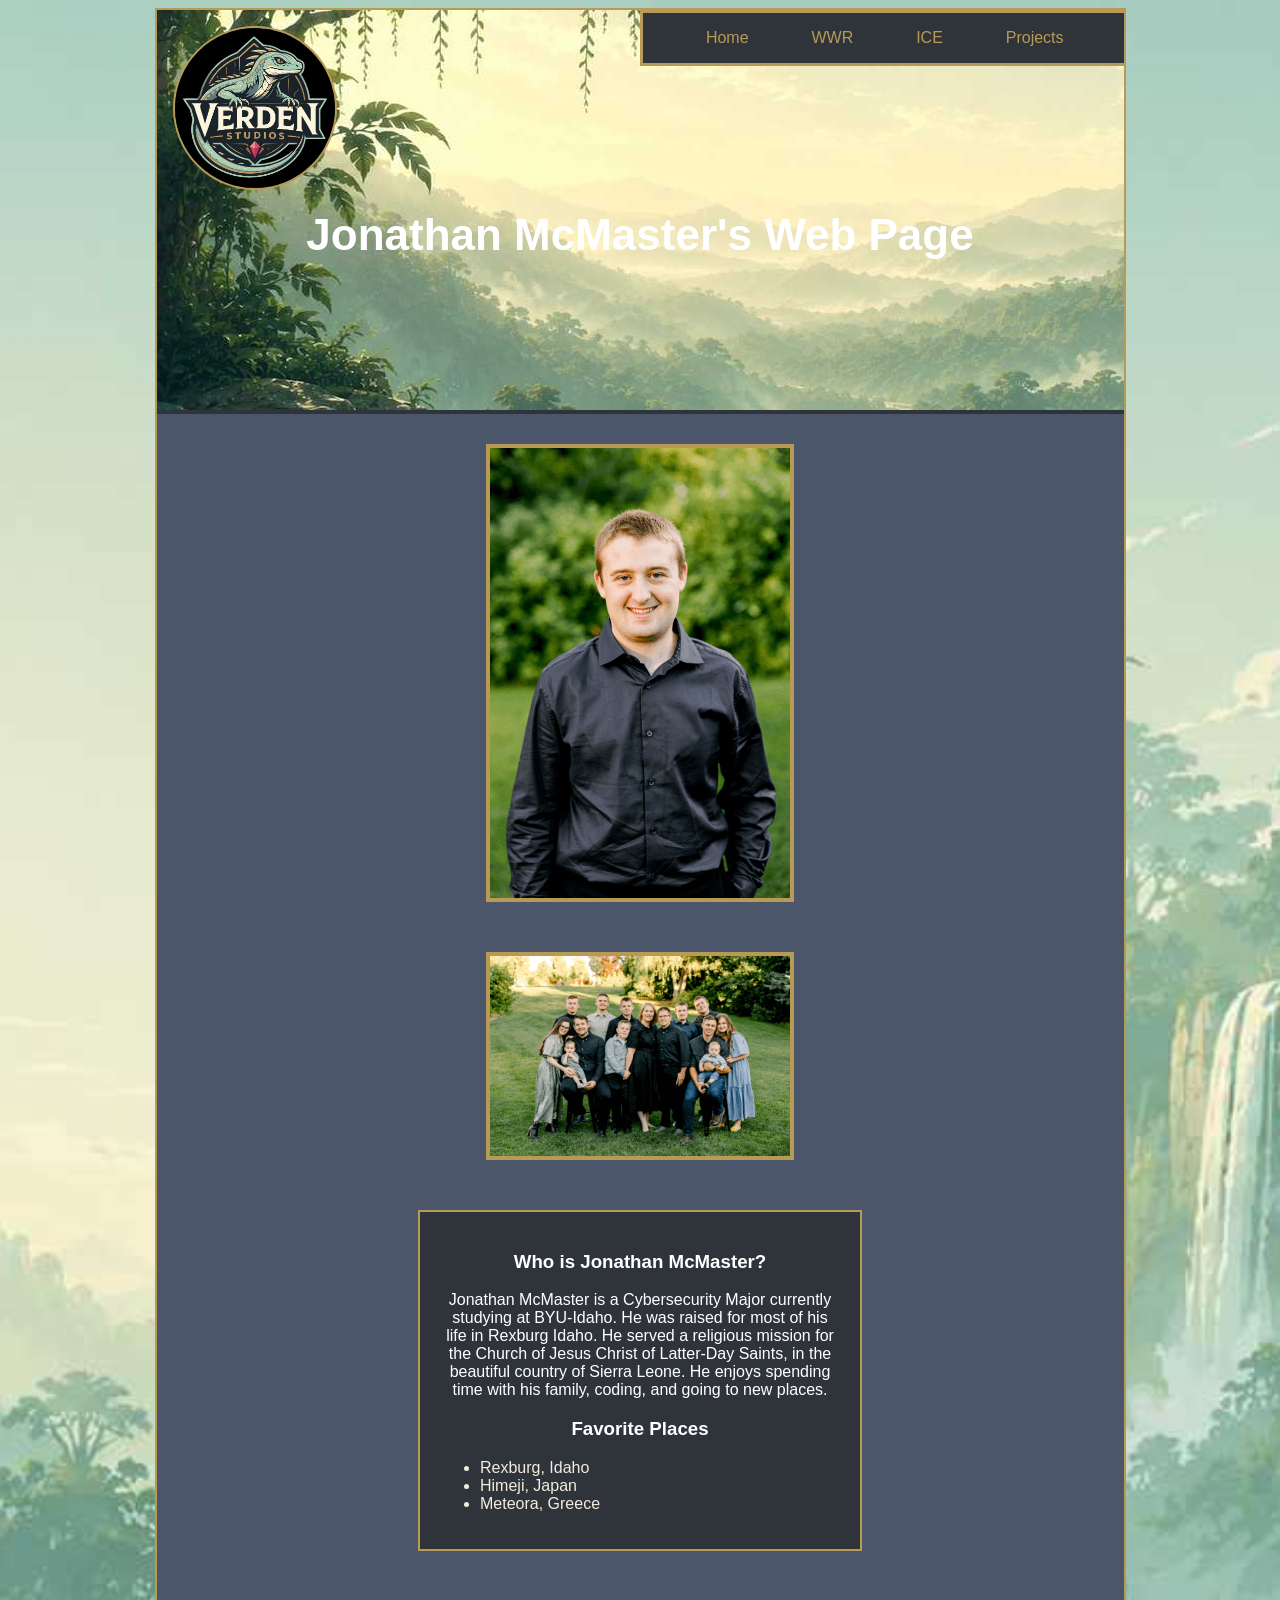
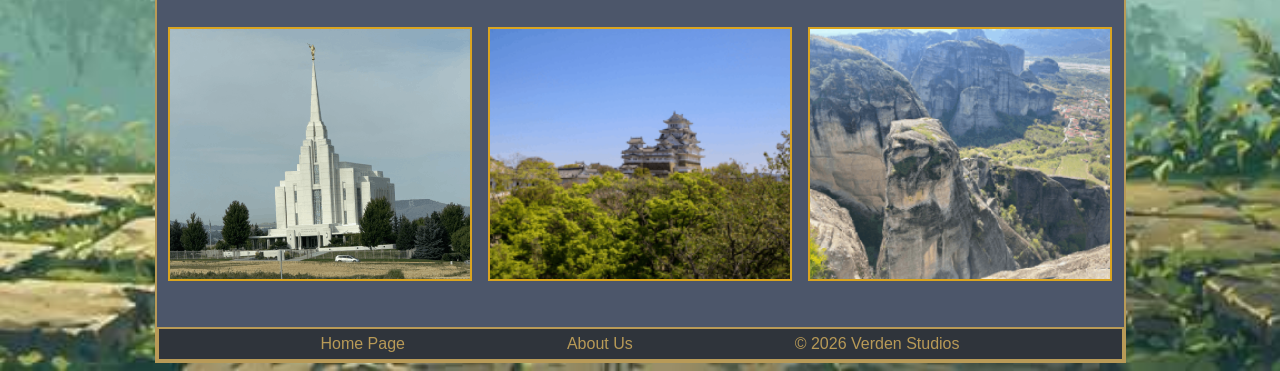
==== aboutus.html @ 4b1bc608 "Initial commit" ====
<!DOCTYPE html>
<html lang="en">
<head>
    <meta charset="UTF-8">
    <meta name="viewport" content="width=device-width, initial-scale=1.0">
    <link rel="stylesheet" href="styles/styles.css">

</head>
<body>
    <div id="wrapper">
    <header>
        <div id="hero_img">
            <img src="images/logo.png" alt="Logo" id="logo">
            <nav>
                <a href="index.html" target="_blank">Home</a>
                <a href="wwr/index.html" target="_blank">WWR</a>
                <a href="ice.html" target="_blank">ICE</a>
                <a href="#">Projects</a>
            </nav>
            <h1 id="callout">Jonathan McMaster's Web Page</h1>
        </div>
    </header>
    <main>
        <section>
        <img src="images/jon.png" alt="Image of Jonathan McMaster">
        <img src="images/family.png" alt="Image of Jonathan McMaster's Family">
        <div class="box">
            <h3>Who is Jonathan McMaster?</h3>
            <p>
                Jonathan McMaster is a Cybersecurity Major currently studying at BYU-Idaho. He was raised for most of his life in Rexburg Idaho.
                He served a religious mission for the Church of Jesus Christ of Latter-Day Saints, in the beautiful country of Sierra Leone. 
                He enjoys spending time with his family, coding, and going to new places.
            </p>
            <h3>Favorite Places</h3>
            <ul>
                <li>Rexburg, Idaho</li>
                <li>Himeji, Japan</li>
                <li>Meteora, Greece</li>
            </ul>
        </div>
        </section>
        <section>
        <div class="images">
            <img src="images/rexburg_temple.png" alt="Rexburg Temple">
            <img src="images/himeji.png" alt="Himeji Castle">
            <img src="images/meteora.png" alt="Meteora">
        </div>
        </section>
    </main>
    <footer>    
        <a href="index.html" target="_blank">Home Page</a>
        <a href="aboutus.html" target="_blank">About Us</a>
        <a href="#">&copy 2026 Verden Studios</a>
    </footer>
    </div>
</body>
</html>
---- styles/styles.css ----
body {
            background-color: #F3EBDD;
            font-family: 'Manrope', sans-serif;
            background: url(/images/background.jpg);
            background-repeat: no-repeat;
            background-size: cover;
            background-position: center;
        }

        #logo {
            position: absolute;
            top: 16px;
            left: 16px;
            width: 160px;
            border: solid 2px #B89A57;
            border-radius: 50%;
            object-fit: cover;
        }

        #wrapper {
            border: solid 2px #B89A57;
            width: 967px;
            margin: auto;
            background: #4C566A;
            overflow: hidden;
        }

        header {
            position: relative;
            background-position-y: -161px;
            background-image: url(/images/hero_img.jpg);
            height: 400px;
            border-bottom: 4px solid #2F343B;
            display: flex;
            align-items: center;
            justify-content: center;
        }

        section img {
            width: 300px;
            border: solid 4px #B89A57
        }

        h1 {
            font-family: 'Cormorant_Garamond', sans-serif;
            font-size: 44px;
            color: #FFF;
            flex-wrap: wrap;
            margin: 0;
            text-align: center;
            margin-top: 50px;
        }

        nav {
            position: absolute;
            margin: 0 auto;
            width: 50%;
            height: 50px;
            top: 0;
            left: 50%;
            background: #2F343B;
            border: solid #B89A57;
            display: flex;
            flex-direction: row;
            justify-content: space-evenly;
            align-items: center;
        }

        nav a {
            display: flex;
            align-self: center;
            text-decoration: none;
            color: #B89A57;
        }

        nav a:hover {
            color: #F3EBDD;
        }

        nav a:visited {
            color: #B89A57;
        }

        section {
            display: flex;
            flex-direction: column;
            align-items: center;
            gap: 50px;
            padding: 30px 30px;
        }

        .box {
            width: 400px;
            padding: 20px;
            text-align: center;
            position: relative;
            background: #2F343B;
            border: solid 2px #B89A57;
            color: #FFF;
        }

        .box img {
            position: absolute;
            top: -80px;
            left: 50%;
            width: 300px;
            border: solid 4px #B89A57;
        }

        .box a {
            font-family: 'Cormorant_Garamond', sans-serif;
            text-decoration: none;
            color: #B89A57;
            font-size: 1.4rem;
        }

        .box a:hover {
            color: #F3EBDD;
        }

        .box a:visited {
            color: #B89A57;
        }

        .box ul {
            color: #F3EBDD;
            text-align: left;
            
        }

        footer {
            display: flex;
            justify-content: space-evenly;
            align-items: center;
            border: solid 2px #B89A57;
            height: 30px;
            background-color: #2F343B;
        }

        footer a {
            text-decoration: none;
            color: #B89A57;
        }

        footer a:hover {
            color: #F3EBDD;
        }

        footer a:visited {
            color: #B89A57;
        }

        .images {
            display: flex;
            gap: 16px;
            padding: 16px;
        }

        .images img {
            flex: 1;
            height: 250px;
            object-fit: cover;
            border: 2px solid goldenrod;
        }
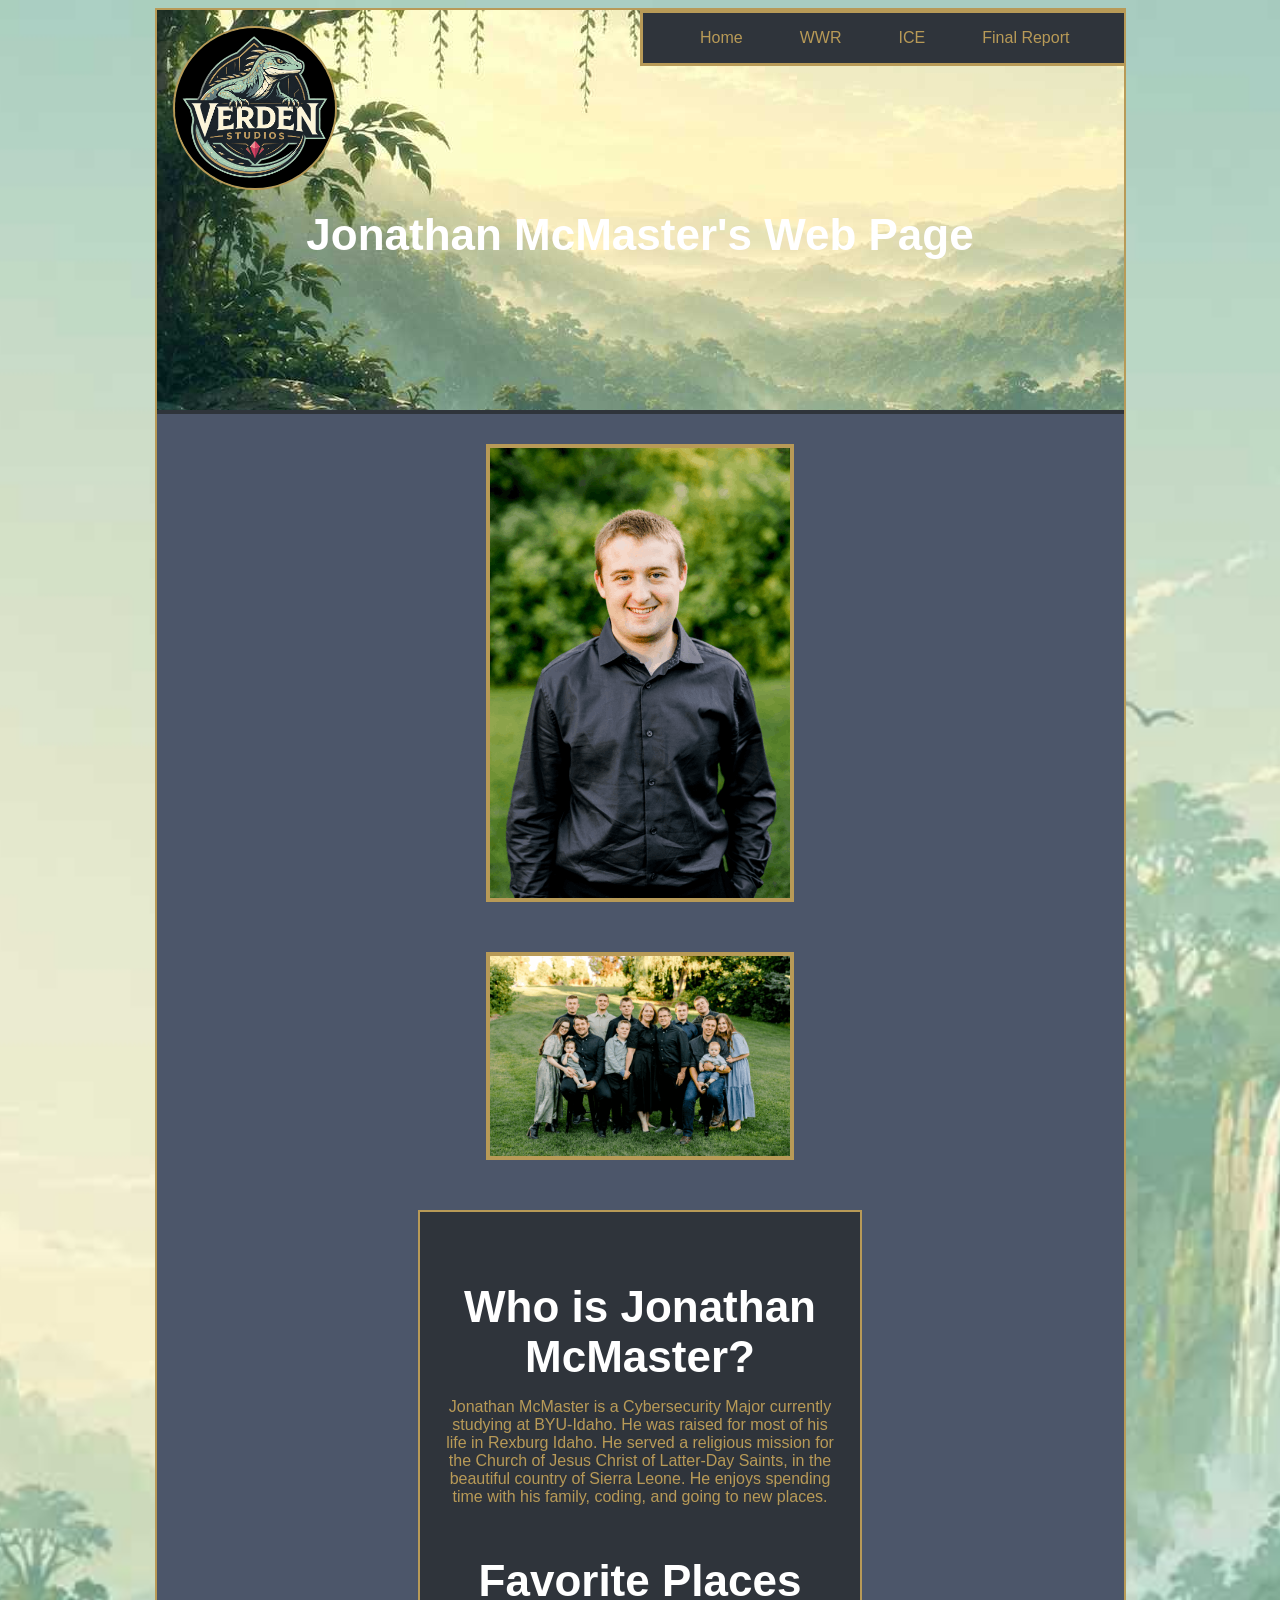
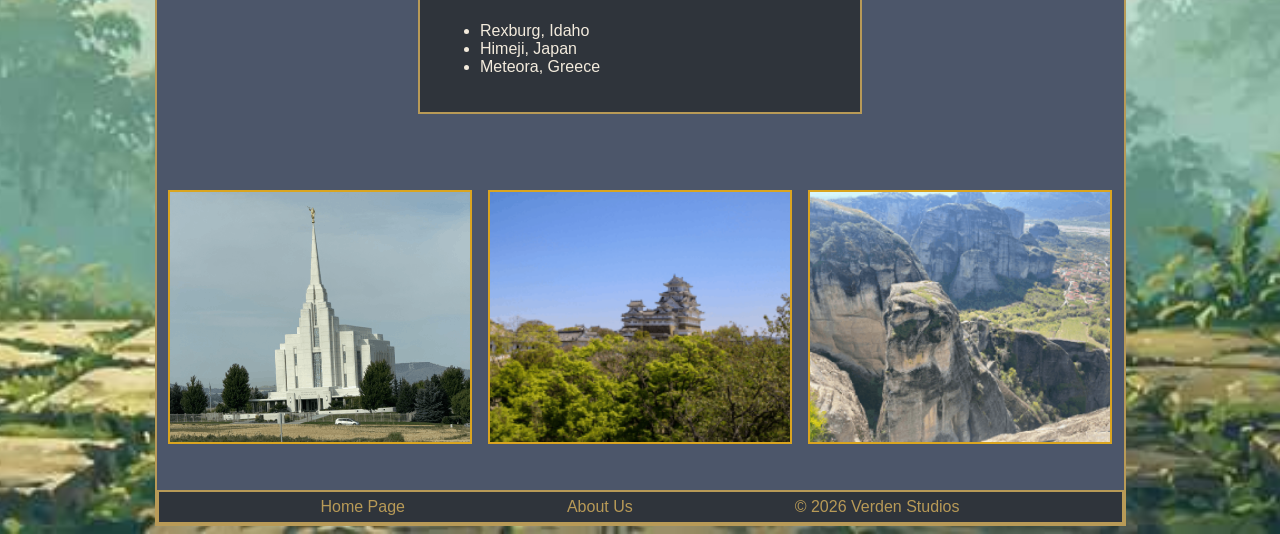
==== commit 9e7a664e: "Added my final report page" ====
--- a/aboutus.html
+++ b/aboutus.html
@@ -15,7 +15,7 @@
                 <a href="index.html" target="_blank">Home</a>
                 <a href="wwr/index.html" target="_blank">WWR</a>
                 <a href="ice.html" target="_blank">ICE</a>
-                <a href="#">Projects</a>
+                <a href="final.html">Final Report</a>
             </nav>
             <h1 id="callout">Jonathan McMaster's Web Page</h1>
         </div>
--- a/styles/styles.css
+++ b/styles/styles.css
@@ -2,7 +2,7 @@
         body {
             background-color: #F3EBDD;
             font-family: 'Manrope', sans-serif;
-            background: url(/images/background.jpg);
+            background: url(../images/background.jpg);
             background-repeat: no-repeat;
             background-size: cover;
             background-position: center;
@@ -29,7 +29,7 @@
         header {
             position: relative;
             background-position-y: -161px;
-            background-image: url(/images/hero_img.jpg);
+            background-image: url(../images/hero_img.jpg);
             height: 400px;
             border-bottom: 4px solid #2F343B;
             display: flex;
@@ -50,6 +50,20 @@
             margin: 0;
             text-align: center;
             margin-top: 50px;
+        }
+
+        h3 {
+            font-family: 'Cormorant_Garamond', sans-serif;
+            font-size: 44px;
+            color: #FFF;
+            flex-wrap: wrap;
+            margin: 0;
+            text-align: center;
+            margin-top: 50px;
+        }
+
+        p {
+            color: #B89A57;
         }
 
         nav {
